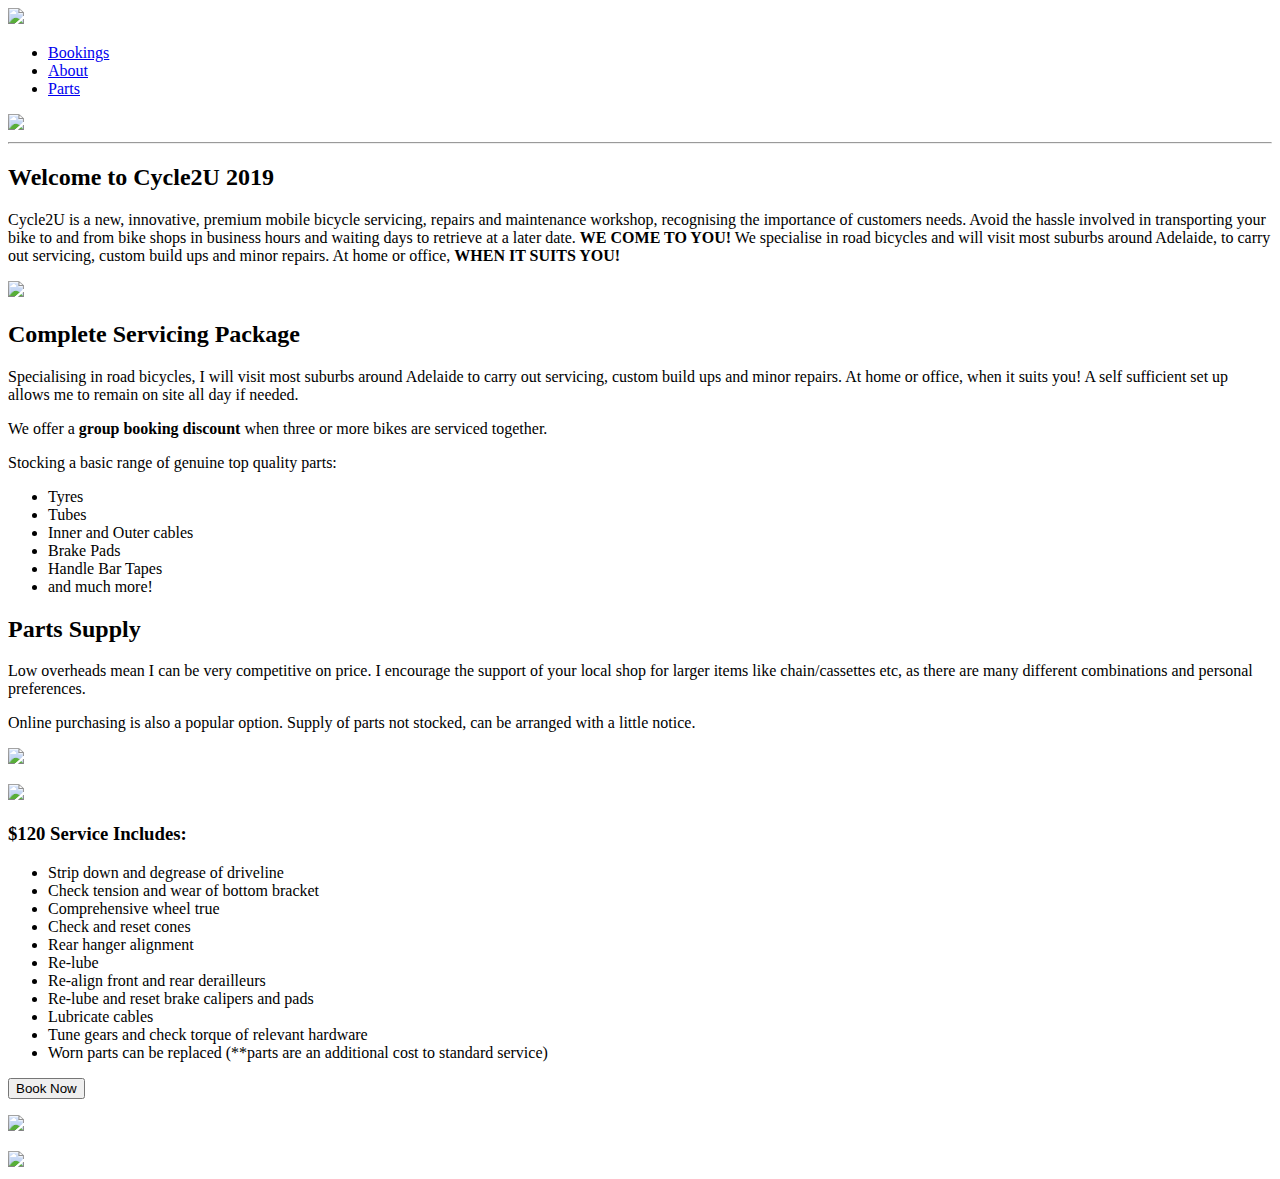
==== assets/index.html @ 39180d26 "update all the things" ====
<!DOCTYPE html>
<!--[if lt IE 7]>      <html class="no-js lt-ie9 lt-ie8 lt-ie7"> <![endif]-->
<!--[if IE 7]>         <html class="no-js lt-ie9 lt-ie8"> <![endif]-->
<!--[if IE 8]>         <html class="no-js lt-ie9"> <![endif]-->
<!--[if gt IE 8]><!--> <html class="no-js"> <!--<![endif]-->
    <head>
        <meta charset="utf-8">
        <meta http-equiv="X-UA-Compatible" content="IE=edge,chrome=1">
        <title>Cycle 2U Bicycle Mechanic – an Adelaide, South Australia fully 
mobile service for bicycle servicing, repairs, maintenance and new build
 ups</title>
        <meta name="description" content="Cycle 2U Bicycle Mechanic – an Adelaide, South Australia fully 
mobile service for bicycle servicing, repairs, maintenance and new build
 ups">
        <meta name="viewport" content="width=device-width">

        <link rel="stylesheet" href="css/normalize.min.css">
        <link rel="stylesheet" href="css/main.css">

        <script src="js/vendor/modernizr-2.6.2-respond-1.1.0.min.js"></script>
    </head>
    <body>
        <!--[if lt IE 7]>
            <p class="chromeframe">You are using an <strong>outdated</strong> browser. Please <a href="http://browsehappy.com/">upgrade your browser</a> or <a href="http://www.google.com/chromeframe/?redirect=true">activate Google Chrome Frame</a> to improve your experience.</p>
        <![endif]-->

        <div class="header-container">
            <header class="wrapper clearfix">
                <a href="index.html"><img src="images/logo.jpg" border=0></a>
			<!--ph 0459 215 116-->
                <nav>
                    <ul>
                        <li><a href="bookings.html">Bookings</a></li>
                        <li><a href="about.html">About</a></li>
                        <li><a href="parts.html">Parts</a></li>
                    </ul>
                </nav>
            </header>
        </div>

        <div class="main-container">

            <div class="main wrapper clearfix">
                            <img src="images/logos.jpg" width="90%">

                <article>
<!--
                    <header>
                        <h2>** Get in Quick before TDU **</h2>
                        <img src=images/sprint-finish.jpg>
                        <p>Its only a short few weeks to go before TDU.
                        <p>You have worked hard all year to earn some time off, and you have trained hard to get yourself into shape for a big week of riding.
                        <p>Now its time to make sure the bike is in top condition too !
                        <p>Bookings for pre-TDU services and bike fits are filling up <b><i>FAST</i></b>, so to avoid dissapointment, call now to arrange for your tune up needs, and beat the pack.
                        <center><a href="bookings.html"><input type="button" id="booknow-btn" value="Book Now"></a></center><p>
                        <p>Due to the numbers involved at this time of year, it has to be first come, first served.
                        <p>Thanks,<br><b>Paul Captein</b>  <i>Your bike mechanic</i>.


                    </header>
-->
                    <hr>
                    <header>
                        <h2>Welcome to Cycle2U 2019</h2>
                        <p>Cycle2U is a new, innovative, premium mobile bicycle servicing, repairs and maintenance workshop, recognising 
                        the importance of customers needs. Avoid the hassle involved in transporting your bike to and from bike shops in business hours and waiting days to retrieve at a later date. 
                        <b>WE COME TO YOU!</b> 
                        We specialise in road bicycles and will visit most suburbs around Adelaide, to carry out servicing, custom build ups and minor repairs. At home or office, 
                        <b>WHEN IT SUITS YOU!</b> 
                        </p>
                        <img src="images/working.jpg" width="100%">
                    </header>
                    <section>
                        <h2>Complete Servicing Package</h2>
                        <p>
                        Specialising in road bicycles, I will visit most suburbs around Adelaide to carry out servicing, custom build ups and minor repairs. At home or office, when it suits you! A self sufficient set up allows me to remain on site all day if needed. </p>

                        <p> We offer a <b>group booking discount</b> when three or more bikes are serviced together. </p>

                        <p> Stocking a basic range of genuine top quality parts: 
                        </p><ul>
                      <li>Tyres 
                      </li><li>Tubes 
                      </li><li>Inner and Outer cables 
                      </li><li>Brake Pads 
                      </li><li>Handle Bar Tapes 
                      </li><li>and much more! 
                    </li></ul>
                    </section>
<!--
                    <section>
                        <h2>Professional Bike Fit Service</h2>
                        <p>
                        There is no better upgrade to your bike than improving the fit of the engine !
                        <p>
                        Each rider is different, and Paul is able to use his extensive experience to fit riders of all levels to their bike to find the best position for the best possible effect on the road.
                        <p>
                        For the optimum in comfort, safety and personal performance - a good bike fit is an essential peice of the puzzle.
                        <p>
                        Price: P.O.A - very reasonable for a comprehensive bike fit.
                        <p>
                        <img src="images/bikefit.jpg" width="100%">
                       
                    </section>
-->

                    <footer>
                        <h2>Parts Supply</h2>
                    <p> Low overheads mean I can be very competitive on price. I encourage the support of your local shop for larger items like chain/cassettes etc, as there are many different combinations and personal preferences. </p>

                    <p> Online purchasing is also a popular option. Supply of parts not stocked, can be arranged with a little notice. </p>
                    <p>
                    <img src="images/partspic.jpg" width="100%">
                    <p>
                
                    <img src="images/logos.jpg" width="90%">

                    </footer>
                </article>

                <aside>
                    <h3>$120 Service Includes:</h3>
                     <ul>
                        <li>Strip down and degrease of driveline</li>
                        <li>Check tension and wear of bottom bracket</li>
                        <li>Comprehensive wheel true</li>
                        <li>Check and reset cones</li>
                        <li>Rear hanger alignment</li>
                        <li>Re-lube</li>
                        <li>Re-align front and rear derailleurs</li>
                        <li>Re-lube and reset brake calipers and pads</li>
                        <li>Lubricate cables</li>
                        <li>Tune gears and check torque of relevant hardware</li>
                        <li>Worn parts can be replaced (**parts are an additional cost to standard 
                          service)</li>
                      </ul>
                    <a href="bookings.html"><input type="button" id="booknow-btn" value="Book Now"></a><p>

                      <img src="images/bike_parts.jpg" width="100%">

                </aside>


            </div> <!-- #main -->
        </div> <!-- #main-container -->

        <div class="footer-container">
            <footer class="wrapper">
                <img src="images/experience.png">
            </footer>
        </div>

        <script src="//ajax.googleapis.com/ajax/libs/jquery/1.10.1/jquery.min.js"></script>
        <script>window.jQuery || document.write('<script src="js/vendor/jquery-1.10.1.min.js"><\/script>')</script>

        <script src="js/main.js"></script>

        <script>
          (function(i,s,o,g,r,a,m){i['GoogleAnalyticsObject']=r;i[r]=i[r]||function(){
          (i[r].q=i[r].q||[]).push(arguments)},i[r].l=1*new Date();a=s.createElement(o),
          m=s.getElementsByTagName(o)[0];a.async=1;a.src=g;m.parentNode.insertBefore(a,m)
          })(window,document,'script','//www.google-analytics.com/analytics.js','ga');

          ga('create', 'UA-46390212-2', 'cycle2u.com.au');
          ga('send', 'pageview');
        </script>

    </body>
</html>
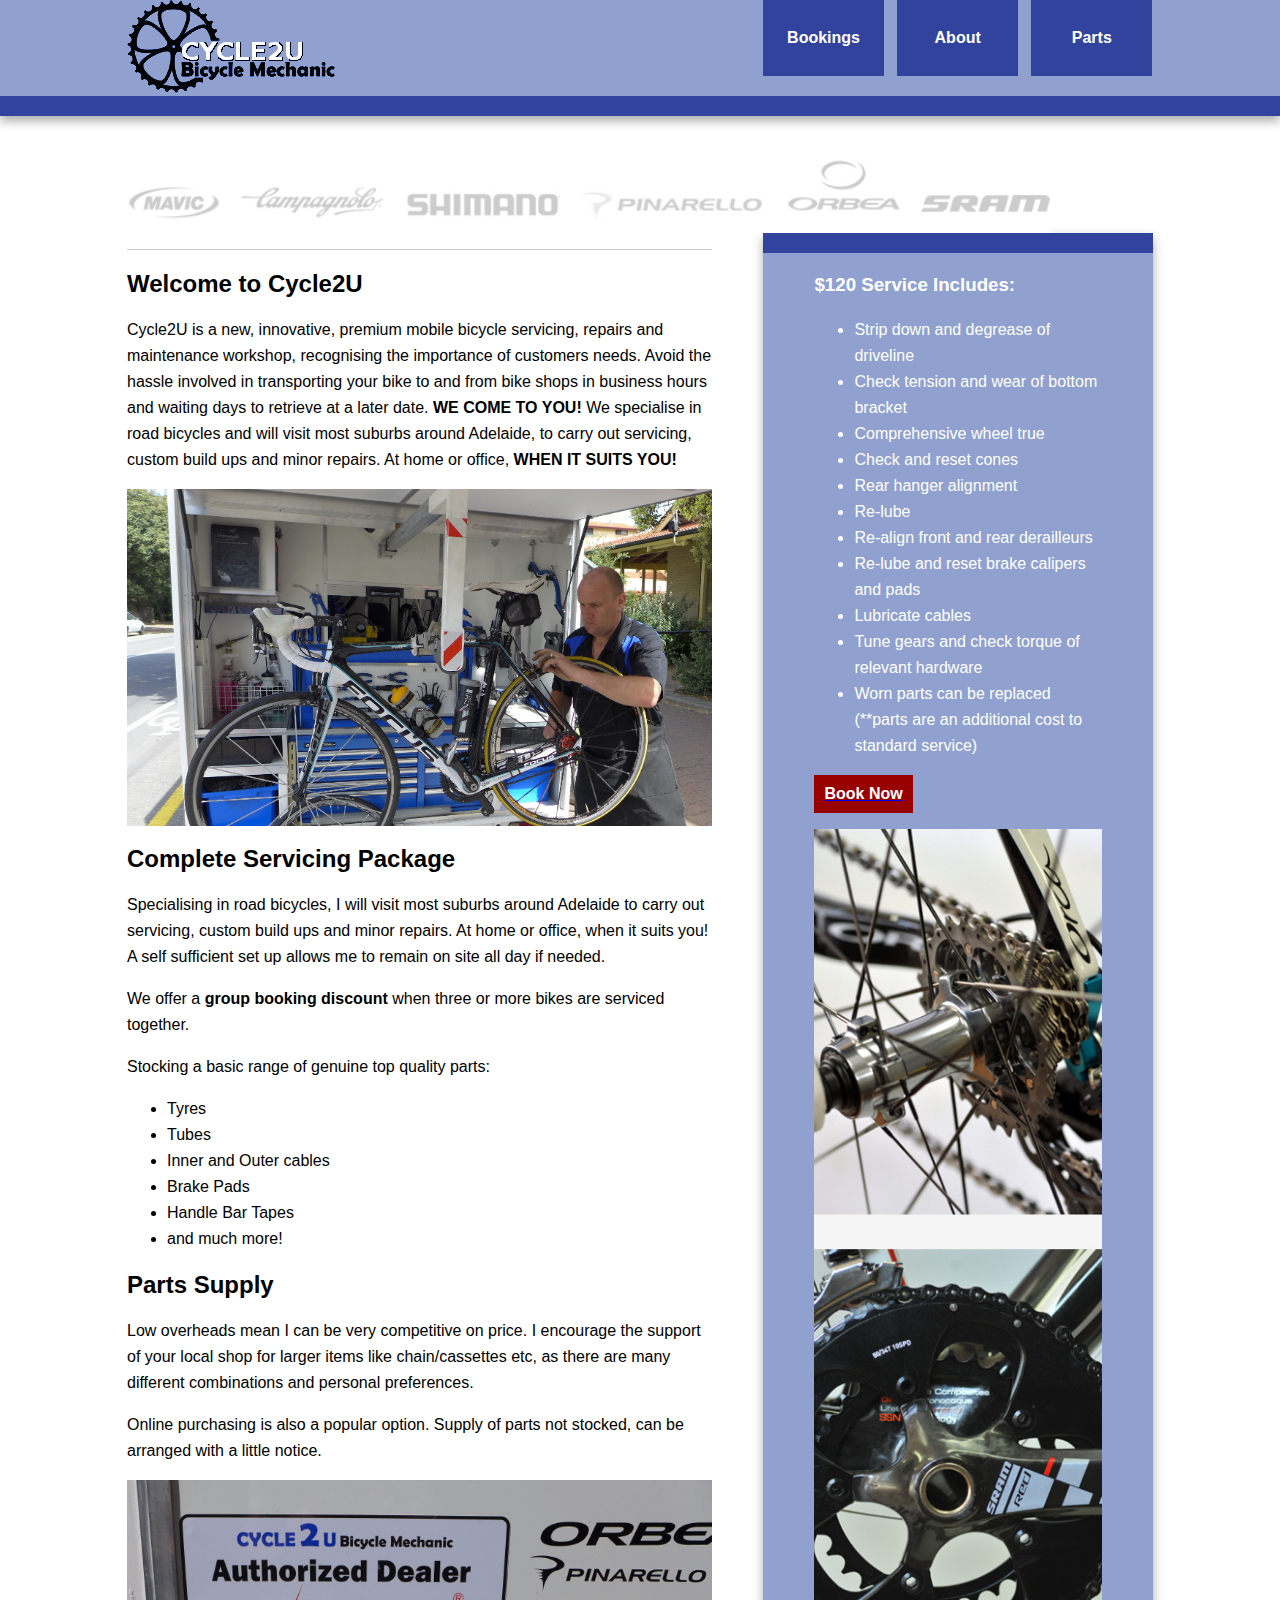
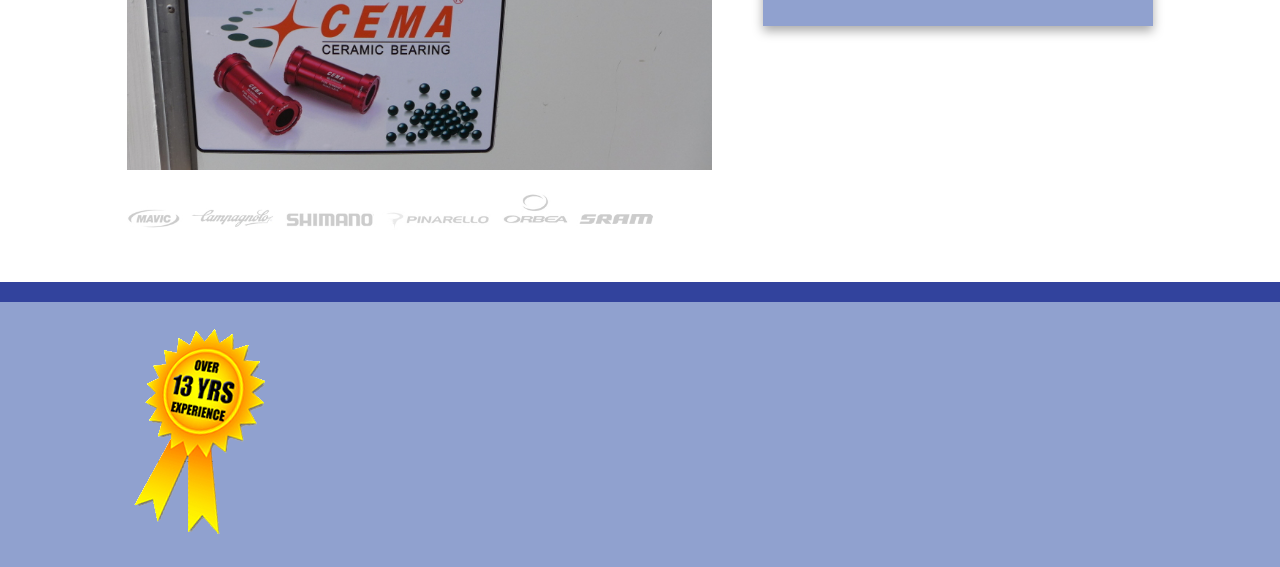
==== commit 36250a8b: "add DB and formatting of emails" ====
--- a/assets/index.html
+++ b/assets/index.html
@@ -61,7 +61,7 @@
 -->
                     <hr>
                     <header>
-                        <h2>Welcome to Cycle2U 2019</h2>
+                        <h2>Welcome to Cycle2U</h2>
                         <p>Cycle2U is a new, innovative, premium mobile bicycle servicing, repairs and maintenance workshop, recognising 
                         the importance of customers needs. Avoid the hassle involved in transporting your bike to and from bike shops in business hours and waiting days to retrieve at a later date. 
                         <b>WE COME TO YOU!</b> 
--- a/assets/css/main.css
+++ b/assets/css/main.css
@@ -0,0 +1,591 @@
+/* ==========================================================================
+   HTML5 Boilerplate styles - h5bp.com (generated via initializr.com)
+   ========================================================================== */
+
+button,
+input,
+select,
+textarea {
+    color: #222;
+}
+
+body, html {
+    font-size: 1em;
+    line-height: 1.4;
+    /* background-image: url('../images/cycling_background.jpg');
+    background-repeat: no-repeat; */
+}
+
+::-moz-selection {
+    background: #b3d4fc;
+    text-shadow: none;
+}
+
+::selection {
+    background: #b3d4fc;
+    text-shadow: none;
+}
+
+hr {
+    display: block;
+    height: 1px;
+    border: 0;
+    border-top: 1px solid #ccc;
+    margin: 1em 0;
+    padding: 0;
+}
+
+img {
+    vertical-align: middle;
+}
+
+fieldset {
+    border: 0;
+    margin: 0;
+    padding: 0;
+}
+
+textarea {
+    resize: vertical;
+}
+
+.chromeframe {
+    margin: 0.2em 0;
+    background: #ccc;
+    color: #000;
+    padding: 0.2em 0;
+}
+
+
+/* ===== Initializr Styles ==================================================
+   Author: Jonathan Verrecchia - verekia.com/initializr/responsive-template
+   ========================================================================== */
+
+body {
+    font: 16px/26px Helvetica, Helvetica Neue, Arial;
+}
+
+.wrapper {
+    width: 90%;
+    margin: 0 5%;
+}
+
+/* ===================
+    ALL: Orange Theme
+   =================== */
+
+.header-container {
+    /* border-bottom: 20px solid #e44d26; */
+    border-bottom: 20px solid #32439d;
+}
+
+.footer-container,
+.main aside {
+    border-top: 20px solid #32439d;;
+}
+
+.header-container,
+.footer-container,
+.main aside {
+    background: #90a1cf;
+}
+
+.title {
+    color: white;
+}
+
+/* ==============
+    MOBILE: Menu
+   ============== */
+
+nav ul {
+    margin: 0;
+    padding: 0;
+}
+
+nav a {
+    display: block;
+    margin-bottom: 10px;
+    padding: 15px 0;
+
+    text-align: center;
+    text-decoration: none;
+    font-weight: bold;
+
+    color: white;
+    background: #32439d;
+}
+
+nav a:hover,
+nav a:visited {
+    color: white;
+}
+
+nav a:hover {
+    text-decoration: underline;
+}
+
+/* ==============
+    MOBILE: Main
+   ============== */
+
+.main {
+    padding: 30px 0;
+}
+
+.main article h1 {
+    font-size: 2em;
+}
+
+.main aside {
+    color: white;
+    padding: 0px 5% 10px;
+}
+
+.footer-container footer {
+    color: white;
+    padding: 20px 0;
+}
+
+/* ===============
+    ALL: IE Fixes
+   =============== */
+
+.ie7 .title {
+    padding-top: 20px;
+}
+
+/* ==========================================================================
+   Author's custom styles
+   ========================================================================== */
+
+
+
+
+
+
+
+
+
+
+
+
+
+
+
+/* ==========================================================================
+   Media Queries
+   ========================================================================== */
+
+@media only screen and (min-width: 480px) {
+
+/* ====================
+    INTERMEDIATE: Menu
+   ==================== */
+
+    nav a {
+        float: left;
+        width: 27%;
+        margin: 0 1.7%;
+        padding: 25px 2%;
+        margin-bottom: 0;
+    }
+
+    nav li:first-child a {
+        margin-left: 0;
+    }
+
+    nav li:last-child a {
+        margin-right: 0;
+    }
+
+/* ========================
+    INTERMEDIATE: IE Fixes
+   ======================== */
+
+    nav ul li {
+        display: inline;
+    }
+
+    .oldie nav a {
+        margin: 0 0.7%;
+    }
+}
+
+@media only screen and (min-width: 768px) {
+
+/* ====================
+    WIDE: CSS3 Effects
+   ==================== */
+
+    .header-container,
+    .main aside {
+        -webkit-box-shadow: 0 5px 10px #aaa;
+           -moz-box-shadow: 0 5px 10px #aaa;
+                box-shadow: 0 5px 10px #aaa;
+    }
+
+/* ============
+    WIDE: Menu
+   ============ */
+
+    .title {
+        float: left;
+    }
+
+    nav {
+        float: right;
+        width: 38%;
+    }
+
+/* ============
+    WIDE: Main
+   ============ */
+
+    .main article {
+        float: left;
+        width: 57%;
+    }
+
+    .main aside {
+        float: right;
+        width: 28%;
+    }
+}
+
+@media only screen and (min-width: 1140px) {
+
+/* ===============
+    Maximal Width
+   =============== */
+
+    .wrapper {
+        width: 1026px; /* 1140px - 10% for margins */
+        margin: 0 auto;
+    }
+}
+
+/* ==========================================================================
+   Helper classes
+   ========================================================================== */
+
+.ir {
+    background-color: transparent;
+    border: 0;
+    overflow: hidden;
+    *text-indent: -9999px;
+}
+
+.ir:before {
+    content: "";
+    display: block;
+    width: 0;
+    height: 150%;
+}
+
+.hidden {
+    display: none !important;
+    visibility: hidden;
+}
+
+.visuallyhidden {
+    border: 0;
+    clip: rect(0 0 0 0);
+    height: 1px;
+    margin: -1px;
+    overflow: hidden;
+    padding: 0;
+    position: absolute;
+    width: 1px;
+}
+
+.visuallyhidden.focusable:active,
+.visuallyhidden.focusable:focus {
+    clip: auto;
+    height: auto;
+    margin: 0;
+    overflow: visible;
+    position: static;
+    width: auto;
+}
+
+.invisible {
+    visibility: hidden;
+}
+
+.clearfix:before,
+.clearfix:after {
+    content: " ";
+    display: table;
+}
+
+.clearfix:after {
+    clear: both;
+}
+
+.clearfix {
+    *zoom: 1;
+}
+
+/* ==========================================================================
+   Print styles
+   ========================================================================== */
+
+@media print {
+    * {
+        background: transparent !important;
+        color: #000 !important; /* Black prints faster: h5bp.com/s */
+        box-shadow: none !important;
+        text-shadow: none !important;
+    }
+
+    a,
+    a:visited {
+        text-decoration: underline;
+    }
+
+    a[href]:after {
+        content: " (" attr(href) ")";
+    }
+
+    abbr[title]:after {
+        content: " (" attr(title) ")";
+    }
+
+    /*
+     * Don't show links for images, or javascript/internal links
+     */
+
+    .ir a:after,
+    a[href^="javascript:"]:after,
+    a[href^="#"]:after {
+        content: "";
+    }
+
+    pre,
+    blockquote {
+        border: 1px solid #999;
+        page-break-inside: avoid;
+    }
+
+    thead {
+        display: table-header-group; /* h5bp.com/t */
+    }
+
+    tr,
+    img {
+        page-break-inside: avoid;
+    }
+
+    img {
+        max-width: 100% !important;
+    }
+
+    @page {
+        margin: 0.5cm;
+    }
+
+    p,
+    h2,
+    h3 {
+        orphans: 3;
+        widows: 3;
+    }
+
+    h2,
+    h3 {
+        page-break-after: avoid;
+    }
+}
+
+/* Form Styles */
+    #contact-form {  
+        background-color:#F2F7F9;  
+        width:95%;  
+        padding:20px;  
+        margin: 50px auto;      
+        border: 6px solid #8FB5C1;  
+        -moz-border-radius:15px;  
+        -webkit-border-radius:15px;  
+        border-radius:15px;  
+        position:relative;  
+    }  
+      
+    #contact-form h1 {  
+        font-size:42px;  
+    }  
+      
+    #contact-form h2 {  
+        margin-bottom:15px;  
+        font-style:italic;  
+        font-weight:normal;  
+    }  
+      
+    #contact-form input,   
+    #contact-form select,   
+    #contact-form textarea,   
+    #contact-form label {  
+        font-size:15px;  
+        margin-bottom:2px;  
+    }  
+      
+    #contact-form input,   
+    #contact-form select,   
+    #contact-form textarea {  
+        width:94%;  
+        border: 1px solid #CEE1E8;  
+        margin-bottom:20px;  
+        padding:4px;  
+    }  
+      
+    #contact-form input:focus,   
+    #contact-form select:focus,   
+    #contact-form textarea:focus {  
+        border: 1px solid #AFCDD8;  
+        background-color: #EBF2F4;  
+    }  
+      
+    #contact-form textarea {  
+        height:60px;  
+        resize: none;  
+    }  
+      
+    #contact-form label {  
+        display:block;  
+    }  
+      
+    #contact-form .required {  
+        font-weight:bold;  
+        color:#F00;      
+    }  
+      
+    #contact-form #submit-button {  
+        width: 100px;  
+        background-color:#333;  
+        color:#FFF;  
+        border:none;  
+        display:block;  
+        float:rightright;  
+        margin-bottom:0px;  
+        margin-right:6px;  
+        background-color:#8FB5C1;  
+        -moz-border-radius:8px;  
+    }  
+
+
+      
+    #contact-form #submit-button:hover {  
+        background-color: #A6CFDD;  
+    }  
+      
+    #contact-form #submit-button:active {  
+        position:relative;  
+        top:1px;  
+    }  
+      
+    #contact-form #loading {  
+        width:32px;  
+        height:32px;  
+        display:block;
+        position:absolute;  
+        rightright:130px;  
+        bottombottom:16px;  
+        display:none;  
+    }  
+      
+    #errors {  
+        border:solid 1px #E58E8E;  
+        padding:10px;  
+        margin:25px 0px;  
+        display:block;  
+        width:437px;  
+        -webkit-border-radius:8px;  
+        -moz-border-radius:8px;  
+        border-radius:8px;  
+        background:#FFE6E6;
+        display:none;  
+    }  
+      
+    #errors li {  
+        padding:2px;  
+        list-style:none;      
+    }  
+      
+    #errors li:before {  
+        content: ' - ';      
+    }  
+      
+    #errors #info {  
+        font-weight:bold;  
+    }  
+      
+    #errors #info:before {  
+        content: '';      
+    }  
+      
+    #success {  
+        border:solid 1px #83D186;  
+        padding:25px 10px;  
+        margin:25px 0px;  
+        display:block;  
+        width:437px;  
+        -webkit-border-radius:8px;  
+        -moz-border-radius:8px;  
+        border-radius:8px;  
+        background:#D3EDD3;
+        font-weight:bold;  
+        display:none;  
+    }  
+      
+    #errors.visible, #success.visible {  
+        display:block;      
+    }  
+      
+    #req-field-desc {  
+        font-style:italic;  
+    }  
+      
+    /* Remove box shadow firefox, chrome and opera put around required fields. It looks rubbish. */  
+    input:required, textarea:required {  
+        -moz-box-shadow:none;  
+        -webkit-box-shadow:none;  
+        -o-box-shadow:none;  
+        box-shadow:none;  
+    }  
+      
+    /* Normalize placeholder styles */  
+      
+    /* chrome, safari */  
+    ::-webkit-input-placeholder {  
+        color:#CCC;  
+        font-style:italic;  
+    }  
+      
+    /* mozilla */  
+    input:-moz-placeholder, textarea:-moz-placeholder {  
+        color:#CCC;  
+        font-style:italic;  
+    }  
+      
+    /* ie (faux placeholder) */  
+    input.placeholder-text, textarea.placeholder-text  {   
+        color:#CCC;  
+        font-style:italic;  
+    }  
+
+#booknow-btn {
+    background-color: #900;
+    color: #FFF;
+    font-weight:bold;  
+    border: none;
+    display:block;  
+    float:rightright;  
+    margin-bottom:0px;  
+    margin-right:6px;  
+    padding: 10px;
+    -moz-border-radius:8px;
+}
+
+#booknow-btn:hover {
+    background-color: #F00;
+}
